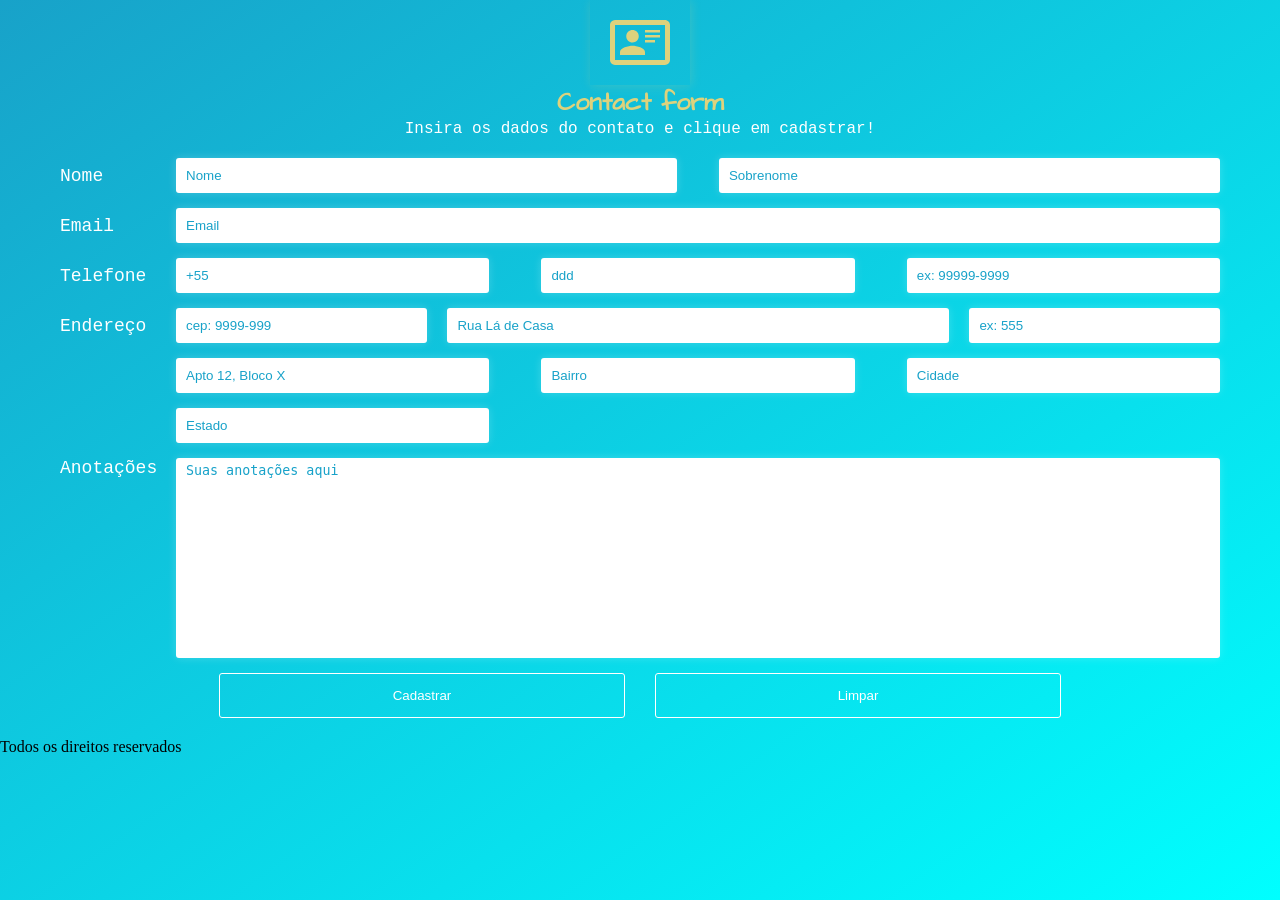
==== Contact Form/index.html @ c91087b4 "projeto finalizado" ====
<!DOCTYPE html>
<html lang="pt-BR">
<head>
    <meta charset="UTF-8">
    <meta name="viewport" content="width=device-width, initial-scale=1.0">
    <title>Cadastro de Contatos</title>
    <link rel="stylesheet" href="./css/style.css">
</head>
<body>
    <header class="form-header">
        <div class="container container--flex">
        <img 
            src="./images/Vector.svg" 
            alt="imagem ilustrativa de usuario"
            class="form-header__image-perfil"
            >
        <h1 class="titulo-pagina">Contact form</h1>
        <p class="form-header__text">Insira os dados do contato e clique em cadastrar!</p>   
        </div>
    </header>

    <main>
        <div class="container">
        <form class="form-contact" action="">
            <div class="form-contact__linha">
                <div class="form-contact__col-a">
                    <label class="form-contact__label" for="nome">Nome</label>
                </div>
                <div class="form-contact__col-b">
                    <input class="form-contact__input form-contact__input--metade" type="text" id="nome" name="nome" placeholder="Nome">
                    <input class="form-contact__input form-contact__input--metade" type="text" id="sobrenome" name="sobrenome" placeholder="Sobrenome">
                </div>
            </div>

            <div class="form-contact__linha">
                <div class="form-contact__col-a">
                    <label class="form-contact__label" for="nome">Email</label>
                </div>
                <div class="form-contact__col-b">
                    <input class="form-contact__input form-contact__input--inteira" type="text" id="email" name="email" placeholder="Email">
                </div>
            </div>

            <div class="form-contact__linha">
                <div class="form-contact__col-a">
                    <label class="form-contact__label" for="nome">Telefone</label>
                </div>
                <div class="form-contact__col-b">
                    <input class="form-contact__input form-contact__input--terco" type="number" id="number-pais" name="number-pais" placeholder="+55">
                    <input class="form-contact__input form-contact__input--terco" type="number" id="number-estado" name="number-estado" placeholder="ddd">
                    <input class="form-contact__input form-contact__input--terco" type="tel" id="number-tel" name="number-tel" placeholder="ex: 99999-9999">
                </div>
            </div>

             <div class="form-contact__linha">
                <div class="form-contact__col-a">
                    <label class="form-contact__label" for="nome">Endereço</label>
                </div>
                <div class="form-contact__col-b">
                    <input class="form-contact__input form-contact__input--quarto" type="text" id="cep" name="cep" placeholder="cep: 9999-999">
                    <input class="form-contact__input form-contact__input--metade" type="text" id="rua" name="rua" placeholder="Rua Lá de Casa">
                    <input class="form-contact__input form-contact__input--quarto" type="number" id="number-casa" name="number-casa" placeholder="ex: 555">
                </div>
            </div>

            <div class="form-contact__linha">
                <div class="form-contact__col-a"></div>
                <div class="form-contact__col-b">
                    <input class="form-contact__input form-contact__input--terco" type="text" id="bloco" name="bloco" placeholder="Apto 12, Bloco X">
                    <input class="form-contact__input form-contact__input--terco" type="text" id="bairro" name="bairro" placeholder="Bairro">
                    <input class="form-contact__input form-contact__input--terco" type="text" id="cidade" name="cidade" placeholder="Cidade">
                </div>
            </div>

            <div class="form-contact__linha">
                <div class="form-contact__col-a"></div>
                <div class="form-contact__col-b">
                    <input class="form-contact__input form-contact__input--terco" type="text" id="estado" name="estado" placeholder="Estado">
                </div>
            </div>

            <div class="form-contact__linha2">
                <div class="form-contact__col-a">
                    <label class="form-contact__label" for="nome">Anotações</label>
                </div>
                <div class="form-contact__col-b">
                    <textarea class="form-contact__input form-contact__input--grande" id="anotacoes" name="anotacoes" placeholder="Suas anotações aqui"></textarea>
                </div>
            </div>
            
            <div class="buttons" >
                <button onclick="validarFormulario()" type="button" class="botao">Cadastrar</button>
                <button type="clean" class="botao">Limpar</button>
            </div>
            
        </form>
    </div>
    </main>
    <footer>
        Todos os direitos reservados
    </footer>
    

    <script src="./js/script.js"></script>
</body>
</html>
---- Contact Form/css/style.css ----
@font-face {
    font-family: Architects;
    src: url(./fonts/Architects_Daughter/ArchitectsDaughter-Regular.ttf);
}

*{
    margin: 0;
    padding: 0;
    box-sizing: border-box;
}

body {
    width: 100%;
    min-height: 100vh;
    background-image: linear-gradient(to right bottom, #18A2C9 , aqua);
    background-repeat: no-repeat;

}



.container {
    width: 100%;
    max-width: 1200px;
    margin: 0 auto;
    /*border: 1px solid white;*/
}

.container--flex{
    display: flex;
    flex-direction: column;
    justify-content: center;
    align-items: center;
}

.form-header__image-perfil {
    width: 100px;
    padding: 20px;
    box-shadow: 1px 1px 10px rgba(222, 210, 124, 0.2);
}

.titulo-pagina {
   color: rgb(222, 210, 124);
   font-family: Architects, sans-serif;
   font-size: 25px;
}

.form-header__text {
    font-family: 'Courier New', Courier, monospace;
    color: white;
}

/*formulario de contato*/

.form-contact {
    padding: 20px;
}

.form-contact__linha {
    display: flex;
    justify-content: center;
    align-items: center;
    width: 100%;
    /*height: 60px;*/
    /*border: 1px solid yellowgreen;*/
    margin-bottom: 15px;
}

.form-contact__col-a {
    width: 10%;
    height: 100%;
    /*border: 1px solid red;*/
}

.form-contact__col-b {
    display: flex;
    justify-content: space-between;
    width: 90%;
    height: 100%;
    /*border: 1px solid red;*/
}

.form-contact__label {
    color: white;
    font-family: 'Courier New', Courier, monospace;
    font-size: 18px;
    font-weight: 500;
}

.form-contact__input {
    padding: 5px 10px;
    height: 35px;
    color: #18A2C9;
    border: none;
    box-shadow: 0 0 10px rgba(255, 255, 255, 0.2);
    outline: none;
    border-radius: 3px;
    transition: background-color 0.4s, color 0.4s;

    
}

.form-contact__input::placeholder {
    color: #18A2C9;
}

.form-contact__input:focus{
    background-color: #18A2C9;
    color: white;
    box-shadow: 0 0 15px rgba(255, 255, 255, 0.4);
}

.form-contact__input--metade {
    /*deixar um espaco pra trabalhar entre eles*/
    width: 48%;

}

.form-contact__input--terco {
    width: 30%;
}

.form-contact__input--inteira {
    width: 100%;
    height: 35px;
    padding: 5px 10px;
    color: #18A2C9;
    border: none;
    box-shadow: 0 0 10px rgba(255, 255, 255, 0.2);
    outline: none;
    border-radius: 3px;
    transition: background-color 0.4s, color 0.4s;
}

.form-contact__input--quarto {
    width: 24%;
}

.form-contact__input--grande {
    width: 100%;
    height: 200px;
    resize: none;
}

.form-contact__linha2 {
    display: flex;
    justify-content: center;
    width: 100%;
    margin-bottom: 15px;
}

.buttons {
    display: flex;
    align-items: center;
    justify-content: center;
    height: 45px;
    background: transparent;
    gap: 30px;
}

.botao {
    height: 45px;
    width: 35%;
    background: transparent;
    color: white;
    border-radius: 3px;
    border-color: white;
    border: 1px solid white;
}

.botao:hover {
    background-color: #43a2e1;
    box-shadow: 0 0 10px rgba(255, 255, 255, 0.4);
}
@media (max-width: 768px) {
  .form-contact__linha {
    flex-direction: column;
    align-items: start;
  }

  .form-contact__col-a {
    width: 100%;
    margin-bottom: 5px;
  }

  .form-contact__col-b {
    width: 100%;
    display: flex;
    flex-direction: column;
    gap: 10px;
  }

  .form-contact__input--metade {
    width: 100%;
    max-width: 100%;
  }
  .form-contact__input--terco {
    width: 100%;
    max-width: 100%;
  }
  .form-contact__input--quarto {
    width: 100%;
    max-width: 100%;
  }

  
  .btn {
    width: 100%;
    padding: 12px;
  }
}
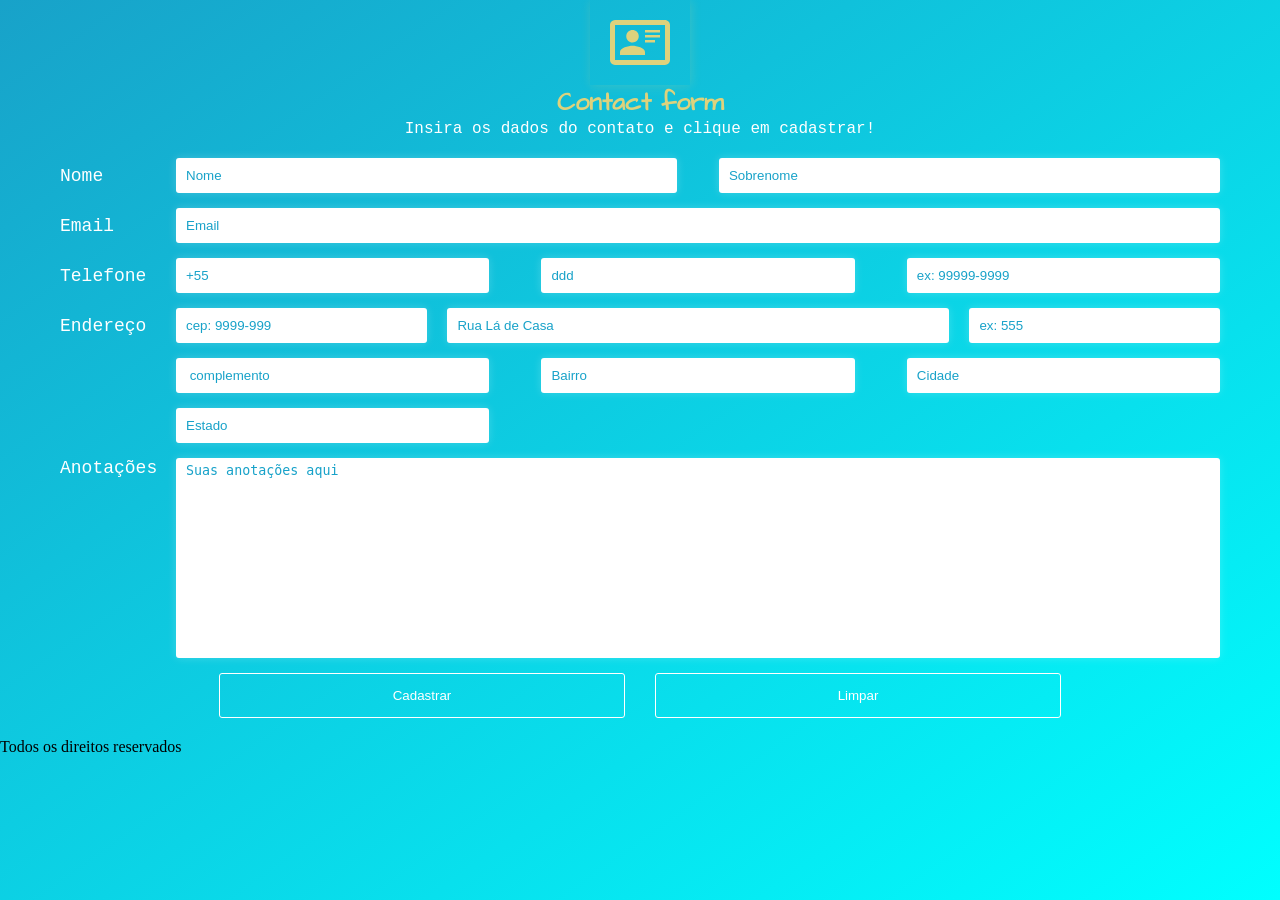
==== commit 3617ab70: "tarefa finalizada" ====
--- a/Contact Form/index.html
+++ b/Contact Form/index.html
@@ -46,9 +46,9 @@
                     <label class="form-contact__label" for="nome">Telefone</label>
                 </div>
                 <div class="form-contact__col-b">
-                    <input class="form-contact__input form-contact__input--terco" type="number" id="number-pais" name="number-pais" placeholder="+55">
-                    <input class="form-contact__input form-contact__input--terco" type="number" id="number-estado" name="number-estado" placeholder="ddd">
-                    <input class="form-contact__input form-contact__input--terco" type="tel" id="number-tel" name="number-tel" placeholder="ex: 99999-9999">
+                    <input class="form-contact__input form-contact__input--terco" type="number" id="pais" name="pais" placeholder="+55">
+                    <input class="form-contact__input form-contact__input--terco" type="number" id="ddd" name="ddd" placeholder="ddd">
+                    <input class="form-contact__input form-contact__input--terco" type="tel" id="telefone" name="telefone" placeholder="ex: 99999-9999">
                 </div>
             </div>
 
@@ -57,16 +57,16 @@
                     <label class="form-contact__label" for="nome">Endereço</label>
                 </div>
                 <div class="form-contact__col-b">
-                    <input class="form-contact__input form-contact__input--quarto" type="text" id="cep" name="cep" placeholder="cep: 9999-999">
+                    <input class="form-contact__input form-contact__input--quarto" type="text" id="cep" name="cep" placeholder="cep: 9999-999" maxlength="8" onblur="buscarEndereco(this.value)">
                     <input class="form-contact__input form-contact__input--metade" type="text" id="rua" name="rua" placeholder="Rua Lá de Casa">
-                    <input class="form-contact__input form-contact__input--quarto" type="number" id="number-casa" name="number-casa" placeholder="ex: 555">
+                    <input class="form-contact__input form-contact__input--quarto" type="number" id="numero" name="numero" placeholder="ex: 555">
                 </div>
             </div>
 
             <div class="form-contact__linha">
                 <div class="form-contact__col-a"></div>
                 <div class="form-contact__col-b">
-                    <input class="form-contact__input form-contact__input--terco" type="text" id="bloco" name="bloco" placeholder="Apto 12, Bloco X">
+                    <input class="form-contact__input form-contact__input--terco" type="text" id="complemento" name="complemento" placeholder=" complemento">
                     <input class="form-contact__input form-contact__input--terco" type="text" id="bairro" name="bairro" placeholder="Bairro">
                     <input class="form-contact__input form-contact__input--terco" type="text" id="cidade" name="cidade" placeholder="Cidade">
                 </div>
